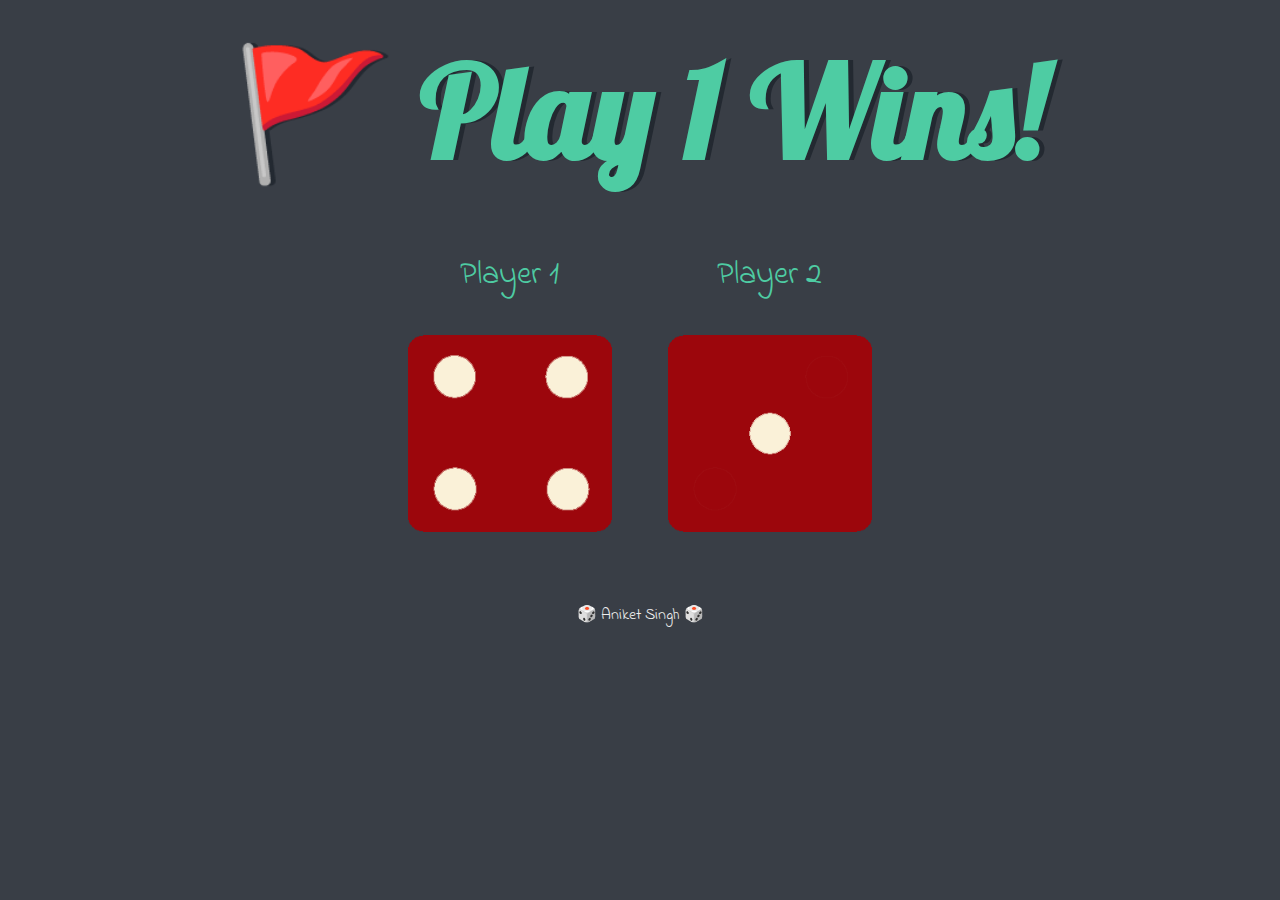
==== Dice-Game/index.html @ 7cef8fd0 "Initial Commit" ====
<!DOCTYPE html>
<html lang="en" dir="ltr">
  <head>
    <meta charset="utf-8">
    <title>Dicee</title>
    <link rel="stylesheet" href="styles.css">
    <link href="https://fonts.googleapis.com/css?family=Indie+Flower|Lobster" rel="stylesheet">

  </head>
  <body>

    <div class="container">
      <h1>Refresh Me</h1>

      <div class="dice">
        <p>Player 1</p>
        <img class="img1" src="images/dice6.png">
      </div>

      <div class="dice">
        <p>Player 2</p>
        <img class="img2" src="images/dice6.png">
      </div>

    </div>

    <script src="index.js" charset="utf-8"></script>

      </body>

      <footer>
         🎲 Aniket Singh 🎲 
      </footer>
    </html>
---- Dice-Game/styles.css ----
.container {
  width: 70%;
  margin: auto;
  text-align: center;
}

.dice {
  text-align: center;
  display: inline-block;

}

body {
  background-color: #393E46;
}

h1 {
  margin: 30px;
  font-family: 'Lobster', cursive;
  text-shadow: 5px 0 #232931;
  font-size: 8rem;
  color: #4ECCA3;
}

p {
  font-size: 2rem;
  color: #4ECCA3;
  font-family: 'Indie Flower', cursive;
}

img {
  width: 80%;
}

footer {
  margin-top: 5%;
  color: #EEEEEE;
  text-align: center;
  font-family: 'Indie Flower', cursive;

}
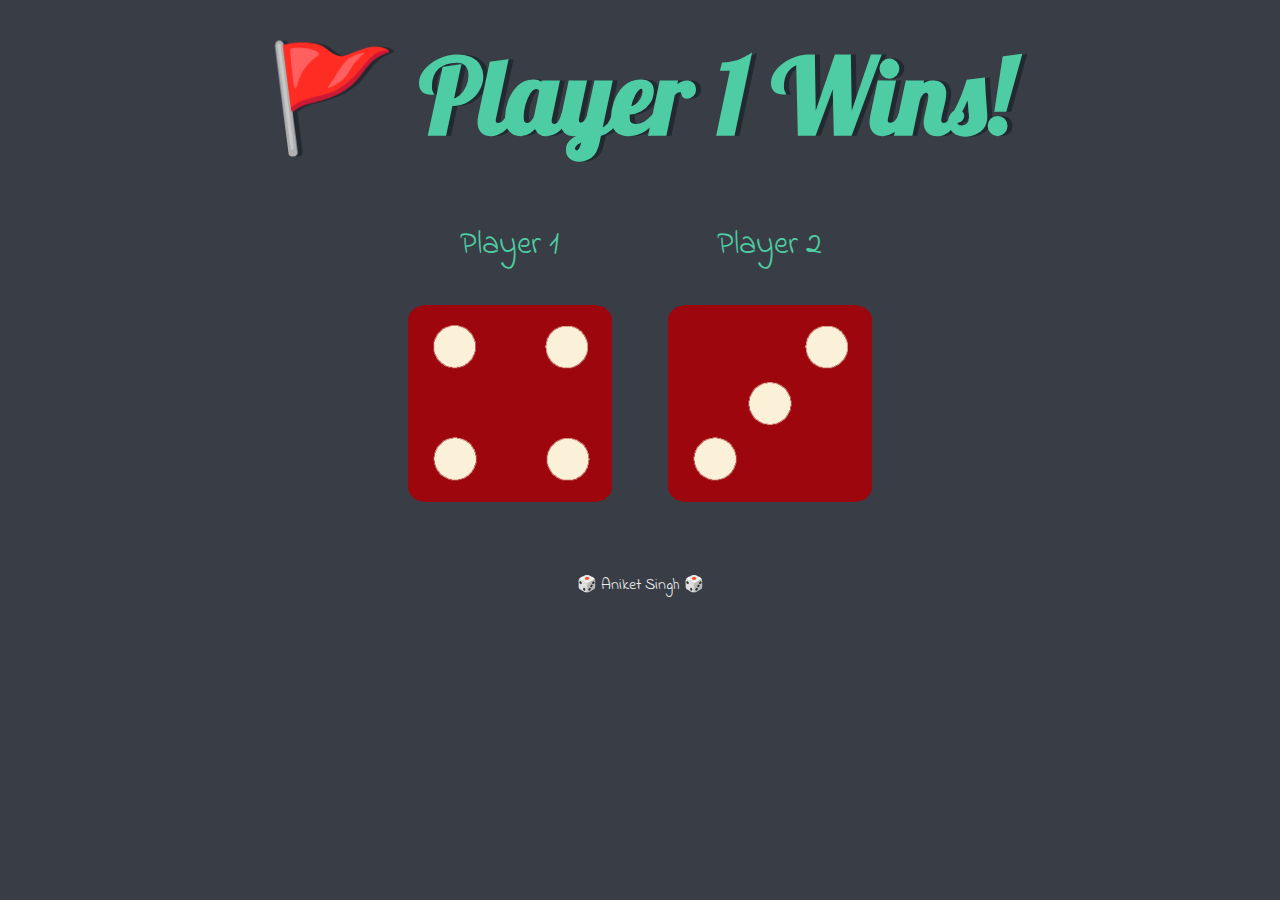
==== commit 4fc69b0c: "HTML text updated" ====
--- a/Dice-Game/index.html
+++ b/Dice-Game/index.html
@@ -2,7 +2,7 @@
 <html lang="en" dir="ltr">
   <head>
     <meta charset="utf-8">
-    <title>Dicee</title>
+    <title>Dice Game</title>
     <link rel="stylesheet" href="styles.css">
     <link href="https://fonts.googleapis.com/css?family=Indie+Flower|Lobster" rel="stylesheet">
 
--- a/Dice-Game/styles.css
+++ b/Dice-Game/styles.css
@@ -18,7 +18,7 @@
   margin: 30px;
   font-family: 'Lobster', cursive;
   text-shadow: 5px 0 #232931;
-  font-size: 8rem;
+  font-size: 6.5rem;
   color: #4ECCA3;
 }
 
